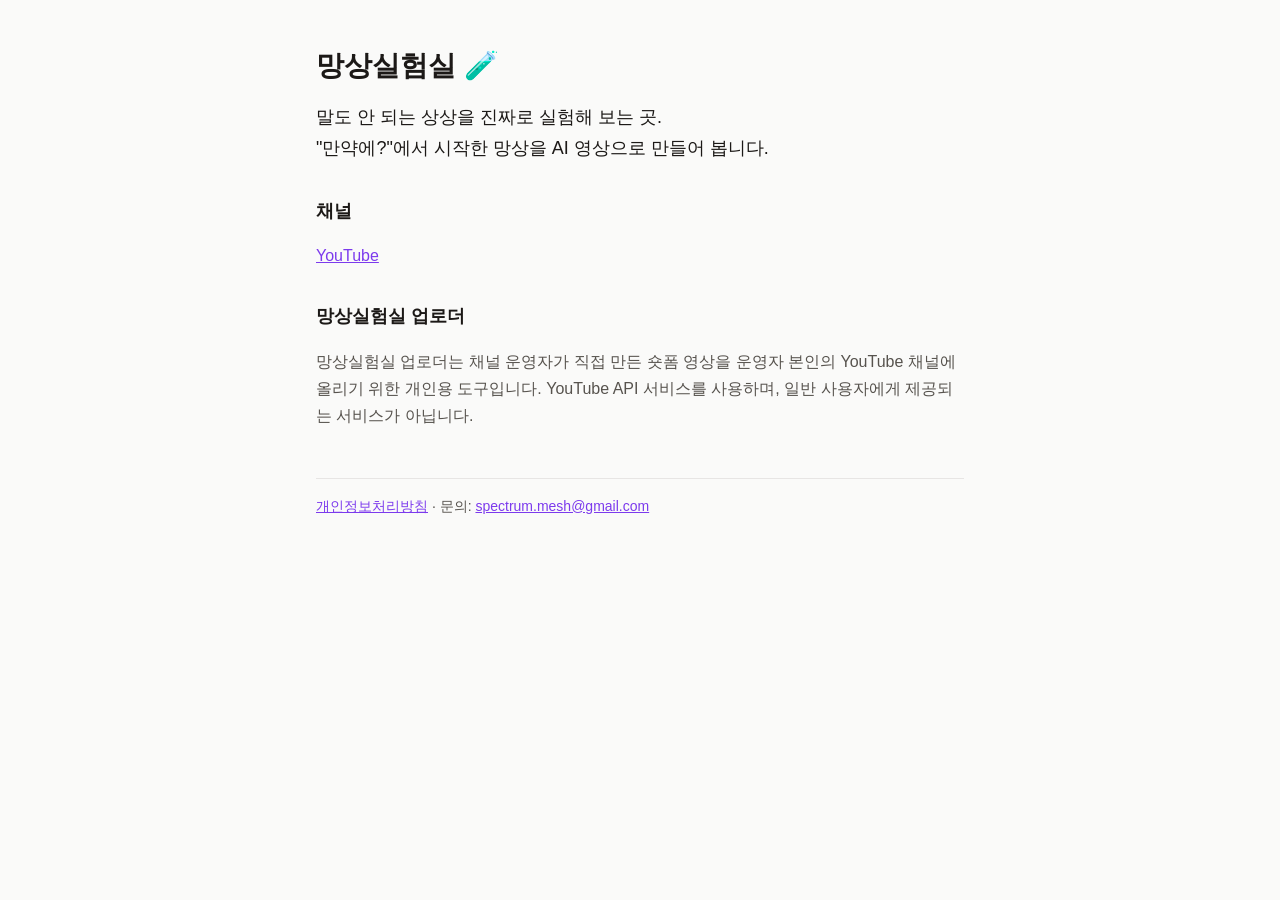
==== docs/index.html @ a68708b6 "docs: 채널 홈·개인정보처리방침 페이지 추가 (OAuth 동의 화면용) Co-Authored-By: Claude Opus 5.5 <noreply@anthropic.com>" ====
<!doctype html>
<html lang="ko">
<head>
<meta charset="utf-8">
<meta name="viewport" content="width=device-width, initial-scale=1">
<title>망상실험실</title>
<meta name="description" content="말도 안 되는 상상을 AI 영상으로 실험하는 숏폼 채널">
<link rel="stylesheet" href="style.css">
</head>
<body>
<main>
  <h1>망상실험실 🧪</h1>
  <p class="lead">말도 안 되는 상상을 진짜로 실험해 보는 곳.<br>"만약에?"에서 시작한 망상을 AI 영상으로 만들어 봅니다.</p>

  <h2>채널</h2>
  <p><a href="https://www.youtube.com/@baramstudio-h8e">YouTube</a></p>

  <h2>망상실험실 업로더</h2>
  <p>망상실험실 업로더는 채널 운영자가 직접 만든 숏폼 영상을 운영자 본인의 YouTube 채널에 올리기 위한 개인용 도구입니다. YouTube API 서비스를 사용하며, 일반 사용자에게 제공되는 서비스가 아닙니다.</p>

  <footer>
    <a href="privacy.html">개인정보처리방침</a> · 문의: <a href="mailto:spectrum.mesh@gmail.com">spectrum.mesh@gmail.com</a>
  </footer>
</main>
</body>
</html>
---- docs/style.css ----
:root { --bg:#fafaf9; --fg:#1c1917; --muted:#57534e; --accent:#7c3aed; --line:#e7e5e4; }
@media (prefers-color-scheme: dark) { :root { --bg:#141414; --fg:#f5f5f4; --muted:#a8a29e; --accent:#a78bfa; --line:#2e2e2e; } }
* { box-sizing:border-box; }
body { margin:0; background:var(--bg); color:var(--fg); font:16px/1.7 -apple-system, BlinkMacSystemFont, "Apple SD Gothic Neo", "Noto Sans KR", sans-serif; }
main { max-width:680px; margin:0 auto; padding:48px 16px 64px; }
h1 { font-size:28px; line-height:1.3; margin:0 0 8px; }
h2 { font-size:18px; margin:32px 0 8px; }
p, li { color:var(--muted); }
a { color:var(--accent); }
.lead { font-size:18px; color:var(--fg); }
footer { margin-top:48px; padding-top:16px; border-top:1px solid var(--line); font-size:14px; color:var(--muted); }
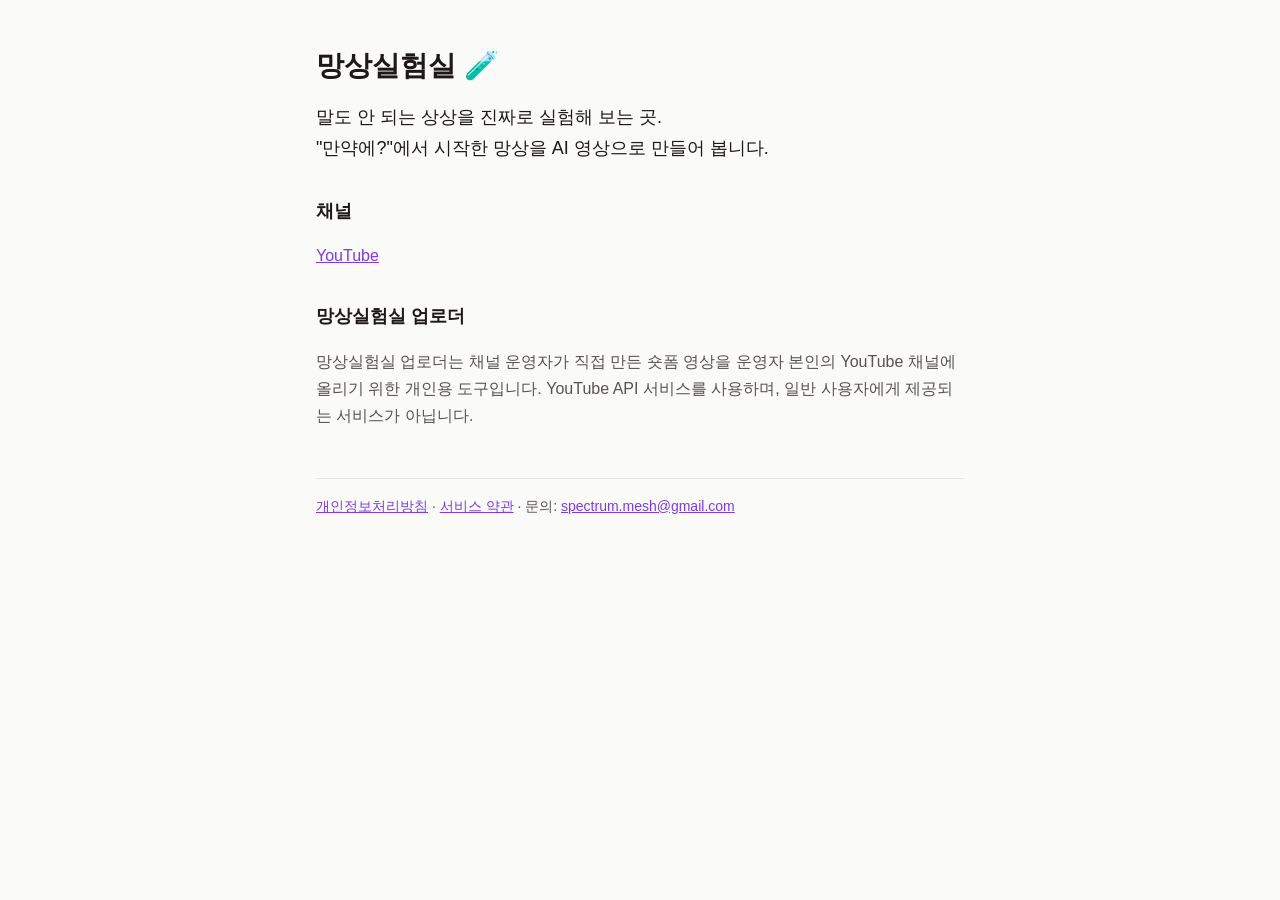
==== commit 7bd3737c: "docs: 서비스 약관 페이지 추가 Co-Authored-By: Claude Opus 5.5 <noreply@anthropic.com>" ====
--- a/docs/index.html
+++ b/docs/index.html
@@ -19,7 +19,7 @@
   <p>망상실험실 업로더는 채널 운영자가 직접 만든 숏폼 영상을 운영자 본인의 YouTube 채널에 올리기 위한 개인용 도구입니다. YouTube API 서비스를 사용하며, 일반 사용자에게 제공되는 서비스가 아닙니다.</p>
 
   <footer>
-    <a href="privacy.html">개인정보처리방침</a> · 문의: <a href="mailto:spectrum.mesh@gmail.com">spectrum.mesh@gmail.com</a>
+    <a href="privacy.html">개인정보처리방침</a> · <a href="terms.html">서비스 약관</a> · 문의: <a href="mailto:spectrum.mesh@gmail.com">spectrum.mesh@gmail.com</a>
   </footer>
 </main>
 </body>
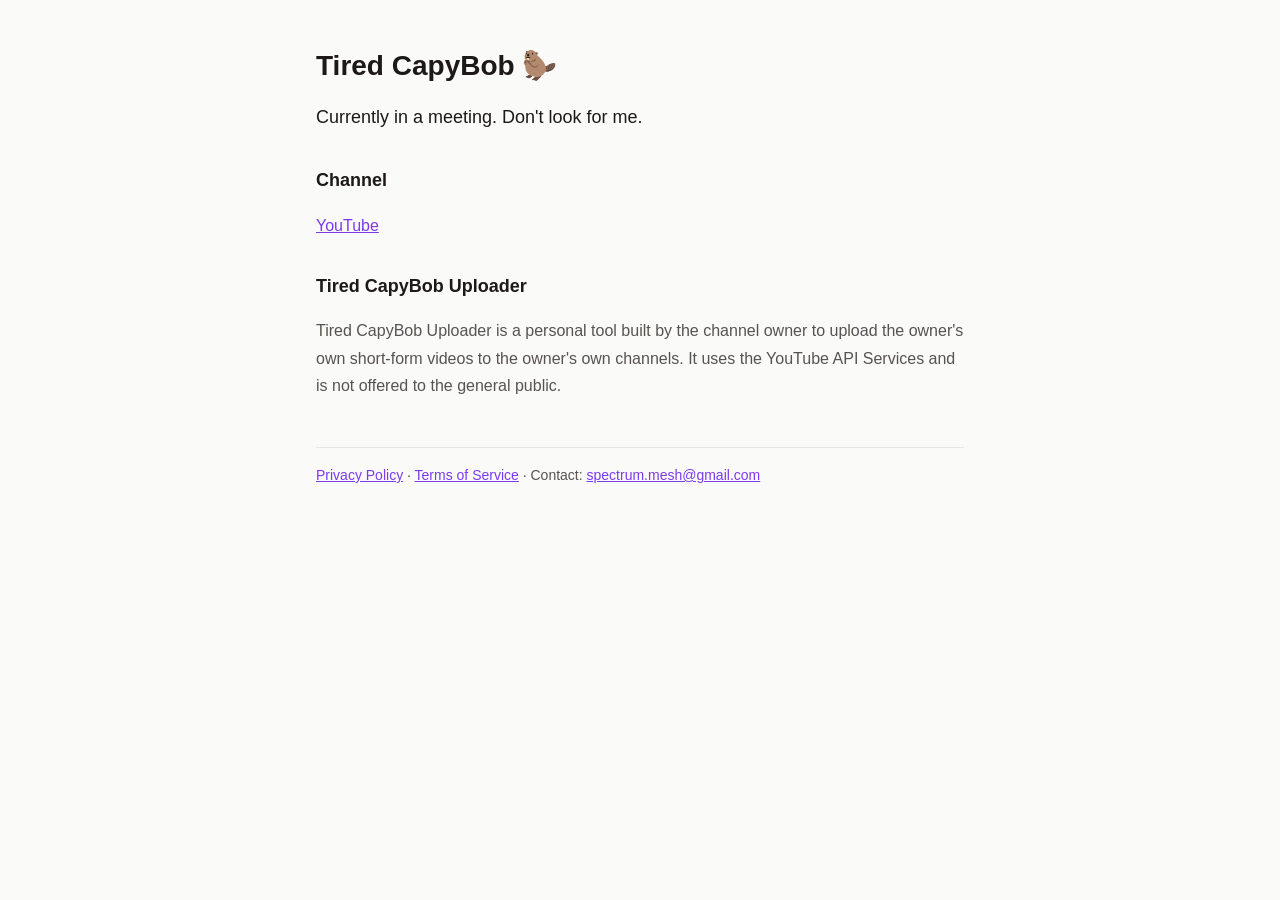
==== commit e106805a: "docs: 채널명 Tired CapyBob 으로 변경, 정책 페이지 영어로 전환 Co-Authored-By: Claude Opus 5.5 <noreply@anthropic.com>" ====
--- a/docs/index.html
+++ b/docs/index.html
@@ -1,25 +1,25 @@
 <!doctype html>
-<html lang="ko">
+<html lang="en">
 <head>
 <meta charset="utf-8">
 <meta name="viewport" content="width=device-width, initial-scale=1">
-<title>망상실험실</title>
-<meta name="description" content="말도 안 되는 상상을 AI 영상으로 실험하는 숏폼 채널">
+<title>Tired CapyBob</title>
+<meta name="description" content="Short videos about Bob, a capybara who is always tired.">
 <link rel="stylesheet" href="style.css">
 </head>
 <body>
 <main>
-  <h1>망상실험실 🧪</h1>
-  <p class="lead">말도 안 되는 상상을 진짜로 실험해 보는 곳.<br>"만약에?"에서 시작한 망상을 AI 영상으로 만들어 봅니다.</p>
+  <h1>Tired CapyBob 🦫</h1>
+  <p class="lead">Currently in a meeting. Don't look for me.</p>
 
-  <h2>채널</h2>
+  <h2>Channel</h2>
   <p><a href="https://www.youtube.com/@baramstudio-h8e">YouTube</a></p>
 
-  <h2>망상실험실 업로더</h2>
-  <p>망상실험실 업로더는 채널 운영자가 직접 만든 숏폼 영상을 운영자 본인의 YouTube 채널에 올리기 위한 개인용 도구입니다. YouTube API 서비스를 사용하며, 일반 사용자에게 제공되는 서비스가 아닙니다.</p>
+  <h2>Tired CapyBob Uploader</h2>
+  <p>Tired CapyBob Uploader is a personal tool built by the channel owner to upload the owner's own short-form videos to the owner's own channels. It uses the YouTube API Services and is not offered to the general public.</p>
 
   <footer>
-    <a href="privacy.html">개인정보처리방침</a> · <a href="terms.html">서비스 약관</a> · 문의: <a href="mailto:spectrum.mesh@gmail.com">spectrum.mesh@gmail.com</a>
+    <a href="privacy.html">Privacy Policy</a> · <a href="terms.html">Terms of Service</a> · Contact: <a href="mailto:spectrum.mesh@gmail.com">spectrum.mesh@gmail.com</a>
   </footer>
 </main>
 </body>
